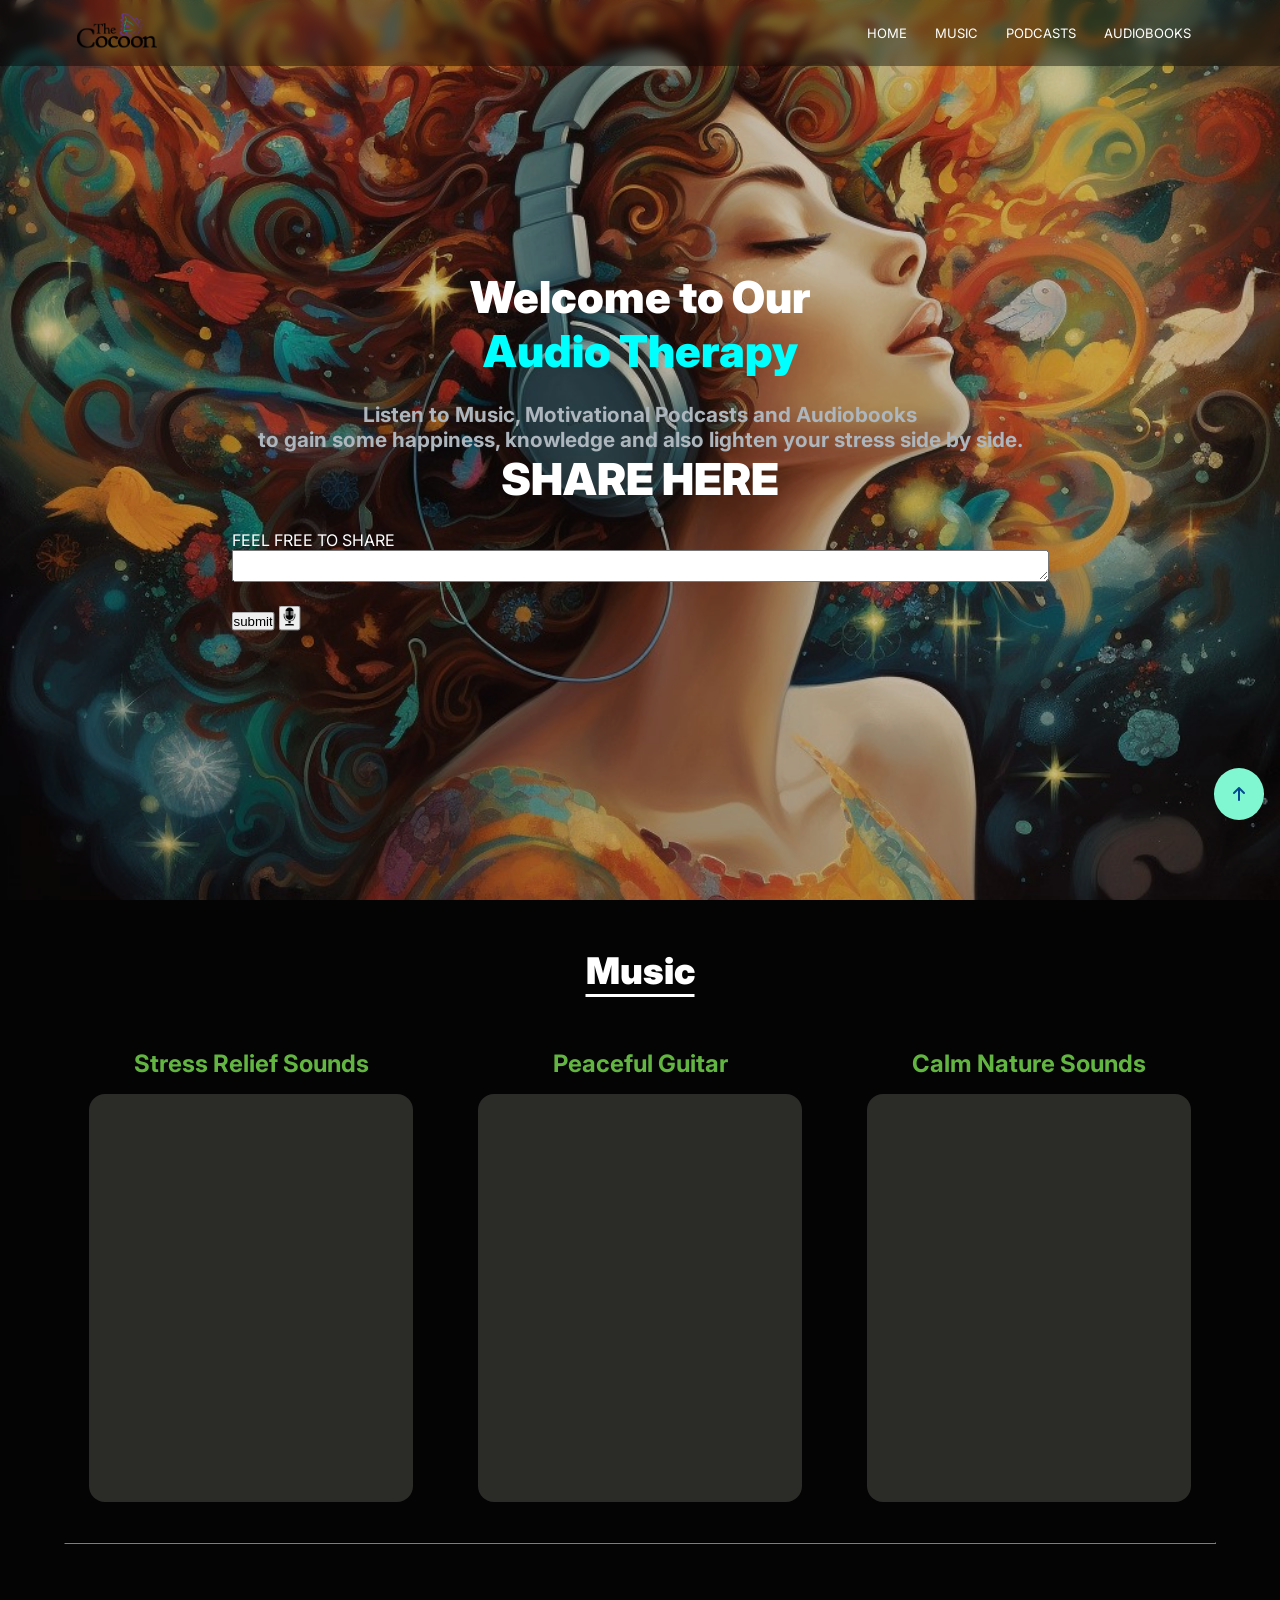
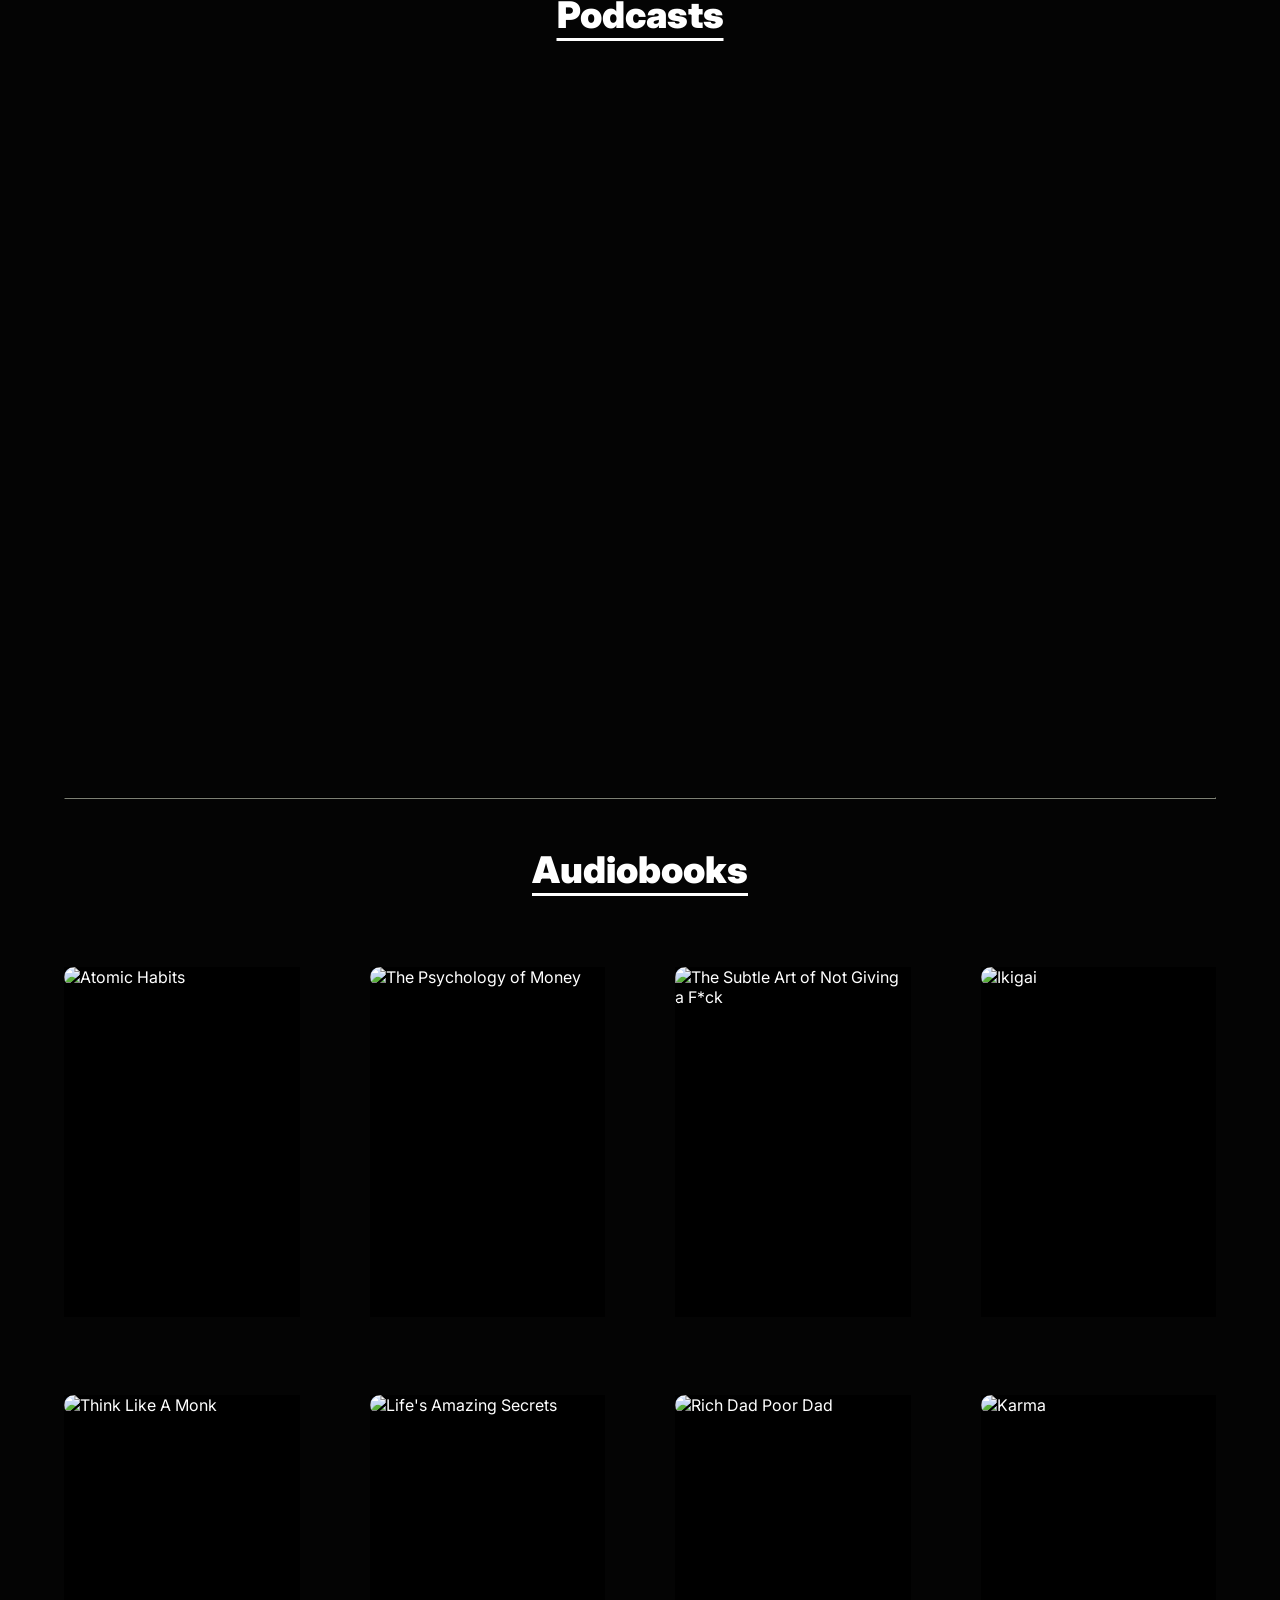
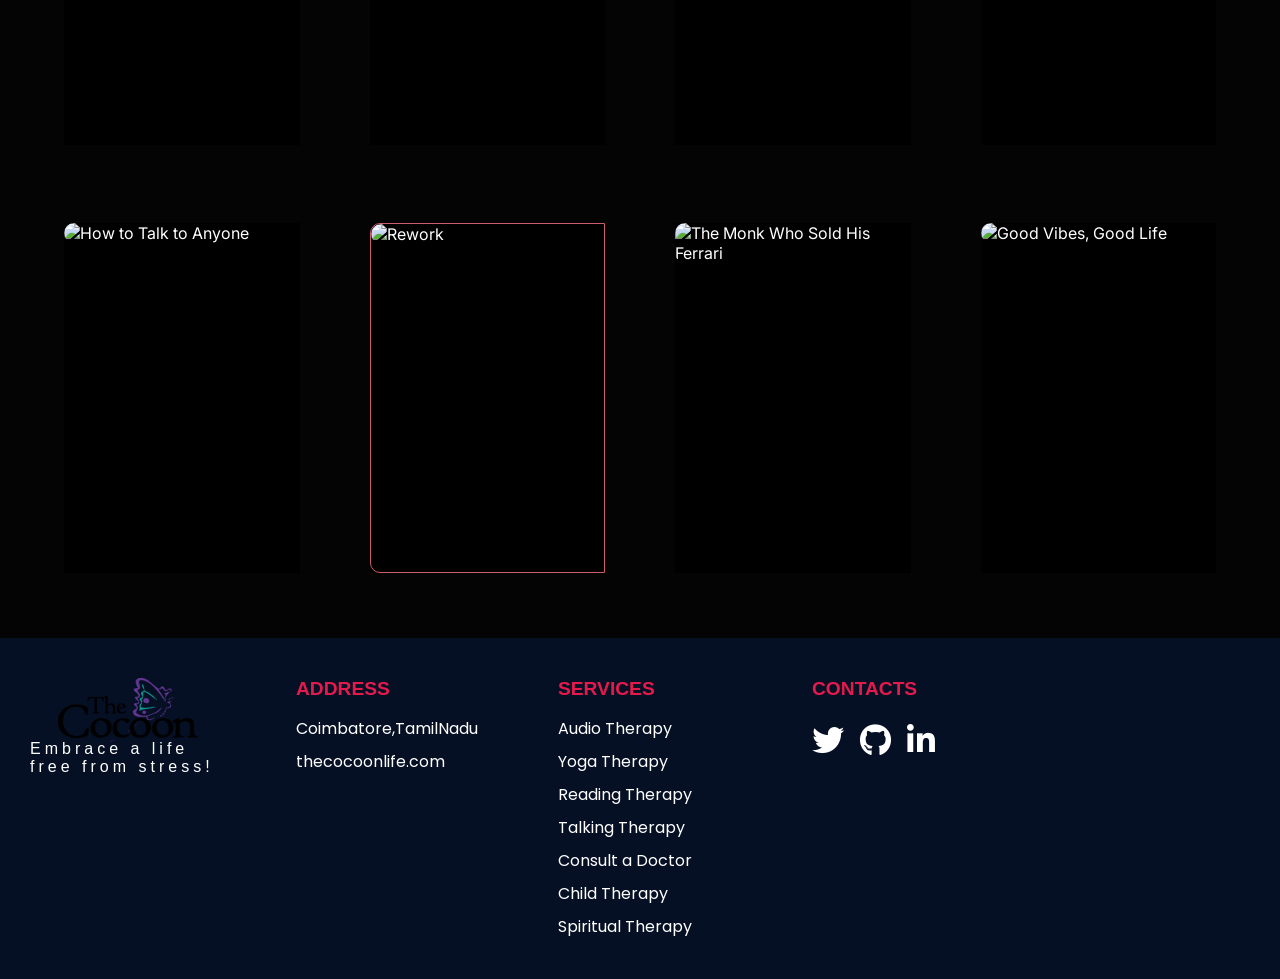
==== Templates/audioTherapy.html @ 63a9e981 "Initial commit for Serenesense" ====
<!DOCTYPE html>
<html lang="en">

  <head>
    <meta charset="UTF-8" />
    <meta http-equiv="X-UA-Compatible" content="IE=edge" />
    <meta name="viewport" content="width=device-width, initial-scale=1.0" />
    <link rel="icon" href="../static/images/favicon-enhanced.png" />
    <link rel="preconnect" href="https://fonts.googleapis.com" />
    <link rel="preconnect" href="https://fonts.gstatic.com" crossorigin />
    <link href="https://maxcdn.bootstrapcdn.com/font-awesome/4.7.0/css/font-awesome.min.css" rel="stylesheet">
    <link
      rel="stylesheet"
      text="text/CSS"
      href="https://cdnjs.cloudflare.com/ajax/libs/font-awesome/6.1.1/css/all.min.css"
    />
    <link
      href="https://fonts.googleapis.com/css2?family=Inter:wght@100;400;700&display=swap"
      rel="stylesheet"
    />
    <title>The Cocoon - Audio Therapy</title>

    <link rel="stylesheet" href="../static/css/audio.css" />
  </head>

  <style>
    .nature-sound {
      text-align: center;
      padding: 30px;
    }
    header {
  min-height: 100vh;
  width: 100%;
  background-image: url("/static/images/audio/background4.jpg");
  position: relative;
  background-position: center;
  background-size: cover;
}
  </style>

<body onload="myfunction()" id="main">

  <div id="load">
    <div style="background-color: white; height: 25vh; width: 100%; position: relative; top: -70px;"></div>
  </div>

  <div id="back-top-div" class="back-top-wrap">
    <i class="fas fa-arrow-up"></i>
  </div>


  <!-- Navbar Section -->
  <nav>
    <a href="/"><img class="audio-logo" src="../static/images/cocoon-logo-.png" alt="Logo" /></a>

    <div class="nav-links" id="navLinks">
      <ul>
        <script>
          function googleTranslateElementInit() {
              new google.translate.TranslateElement({
                  pageLanguage: 'en',
                  includedLanguages: 'en,ta', // Add Tamil ('ta') here
                  layout: google.translate.TranslateElement.InlineLayout.SIMPLE,
                  autoDisplay: false
              }, 'google_translate_element');
          }
      
          function toggleLanguageDropdown() {
              var dropdown = document.getElementById('google_translate_element');
              if (dropdown.style.display === 'block') {
                  dropdown.style.display = 'none';
              } else {
                  dropdown.style.display = 'block';
              }
          }
      
          document.addEventListener('DOMContentLoaded', function () {
              // Create the Google Translate element
              googleTranslateElementInit();
      
              // Get the button and its position
              var button = document.querySelector('.language-button');
              var buttonRect = button.getBoundingClientRect();
      
              // Set the position of the Google Translate element below the button
              var translateElement = document.getElementById('google_translate_element');
              translateElement.style.position = 'fixed';
              translateElement.style.left = buttonRect.left + 'px';
              translateElement.style.top = (buttonRect.bottom + 5) + 'px'; // Adjust as needed
          });
      </script>
      
<!-- <button class="language-button" onclick="toggleLanguageDropdown()" style="margin-left: 600px;">Switch Language</button> -->
<div id="google_translate_element" style="margin-left: 600px;"></div>
<script src="https://translate.google.com/translate_a/element.js?cb=googleTranslateElementInit"></script>
        <li><a href="/">HOME</a></li>
        <li><a href="#music" class=".smooth-scroll">MUSIC</a></li>
        <li><a href="#podcasts" class=".smooth-scroll">PODCASTS </a></li>
        <li><a href="#audiobooks" class=".smooth-scroll">AUDIOBOOKS </a></li>
      </ul>
    </div>
    <div class="hamburger" id="ham">
      <svg stroke="currentColor" fill="currentColor" stroke-width="0" viewBox="0 0 1024 1024" height="1em" width="1em"
        xmlns="http://www.w3.org/2000/svg">
        <path
          d="M904 160H120c-4.4 0-8 3.6-8 8v64c0 4.4 3.6 8 8 8h784c4.4 0 8-3.6 8-8v-64c0-4.4-3.6-8-8-8zm0 624H120c-4.4 0-8 3.6-8 8v64c0 4.4 3.6 8 8 8h784c4.4 0 8-3.6 8-8v-64c0-4.4-3.6-8-8-8zm0-312H120c-4.4 0-8 3.6-8 8v64c0 4.4 3.6 8 8 8h784c4.4 0 8-3.6 8-8v-64c0-4.4-3.6-8-8-8z">
        </path>
      </svg>
    </div>
  </nav>

  <!-- Mobile Layout Navbar -->
  <div class="menu" id="menu">
    <ul class="menu-link">
      <li><a href="/">HOME</a></li>
      <li><a class="close" href="#music">MUSIC</a></li>
      <li><a class="close" href="#podcasts">PODCASTS </a></li>
      <li><a class="close" href="#audiobooks">AUDIOBOOKS </a></li>
    </ul>
  </div>
  <!-- Mobile Layout Navbar Ends Here -->

  <!-- Navbar Section Ends Here -->

  <div class="menu" id="menu">
    <ul class="menu-link">
      <li><a href="/">HOME</a></li>
      <li><a href="#music">MUSIC</a></li>
      <li><a href="#podcasts">PODCASTS</a></li>
      <li><a href="#audiobooks">AUDIOBOOKS</a></li>
    </ul>
  </div>


  <!-- Header Section-->
  <header>
    <div class="filter"></div>
    <div class="center">
      <h1 id="title" data-aos="fade-up" data-aos-duration="800">
        Welcome to Our <br /><span class="heading-span">Audio Therapy</span>
      </h1>
      <h3 id="subtitle" data-aos="fade-up" data-aos-duration="800">
        Listen to Music, Motivational Podcasts and Audiobooks <br />
        to gain some happiness, knowledge and also lighten your stress side by side.
      </h3>
    <h1>SHARE HERE</h1>
    <!-- Form for typing stress content -->
    <form id="stressForm">
        <label for="stressContent">FEEL FREE TO SHARE</label><br>
        <textarea id="stressContent" name="stressContent" rows="2" cols="100" required></textarea><br><br>
        <input type="submit" value="submit">
        <!-- <button id="speechButton">Start Speech Recognition</button> -->
        <button id="speechButton"> <img id="micIcon" src="/static/images/mic.png" alt="Microphone" width="18px"></button>
    </form>
    <div id="response"></div>
    <script>
      document.getElementById('speechButton').addEventListener('click', function() {
          // Send request to the server to start speech-to-text processing
          fetch('/speech-to-text')
              .then(response => {
                  if (!response.ok) {
                      throw new Error('Network response was not ok');
                  }
                  return response.text();
              })
              .then(data => {
                  // Update the textarea with the recognized speech
                  document.getElementById('stressContent').value = data;
              })
              .catch(error => {
                  console.error('There was a problem with the fetch operation:', error);
              });
      });
  </script>
  
    <script>
      document.getElementById('stressForm').addEventListener('submit', function(event) {
          event.preventDefault();
          var formData = new FormData(this);
          fetch('/detect_stress_audio', {
              method: 'POST',
              body: formData
          })
          .then(response => response.json())
          .then(data => {
              document.getElementById('response').innerHTML = "<p>Stress Level: " + data.stress_level + "</p><p>Recommendation: " + data.recommendation + "</p>";
          })
          .catch(error => console.error('Error:', error));
      });
  </script>
  
    </div>
  </header>
  <!-- Header Section Ends here -->

  <!-- Music Section-->
  <section id="music">
    <h1 class="section-headings">Music</h1>
    <div class="container">
      <div data-aos="fade-up" data-aos-duration="1000" class="collection">
        <h2>Stress Relief Sounds</h2>
        <div class="playlist">
          <iframe
            style="border-radius: 12px"
            src="https://open.spotify.com/embed/playlist/37i9dQZF1DWXe9gFZP0gtP?utm_source=generator"
            width="100%"
            height="380"
            frameborder="0"
            allowfullscreen=""
            allow="autoplay; clipboard-write; encrypted-media; fullscreen; picture-in-picture"
          ></iframe>
        </div>
      </div>
      <div data-aos="fade-up" data-aos-duration="1500" class="collection">
        <h2>Peaceful Guitar</h2>
        <div class="playlist">
          <iframe
            style="border-radius: 12px"
            src="https://open.spotify.com/embed/playlist/37i9dQZF1DX0jgyAiPl8Af?utm_source=generator"
            width="100%"
            height="380"
            frameborder="0"
            allowfullscreen=""
            allow="autoplay; clipboard-write; encrypted-media; fullscreen; picture-in-picture"
          ></iframe>
        </div>
      </div>
      <div data-aos="fade-up" data-aos-duration="2000" class="collection">
        <h2>Calm Nature Sounds</h2>
        <div class="playlist">
          <iframe
            style="border-radius: 12px"
            src="https://open.spotify.com/embed/playlist/37i9dQZF1DZ06evO2pMckE?utm_source=generator"
            width="100%"
            height="380"
            frameborder="0"
            allowfullscreen=""
            allow="autoplay; clipboard-write; encrypted-media; fullscreen; picture-in-picture"
          ></iframe>
        </div>
      </div>
    </div>
  </section>
  <!-- Music Section Ends Here-->

  <hr />

  <!-- Podcasts Section-->
  <section id="podcasts">
    <h1 class="section-headings">Podcasts</h1>
    <div class="collection">
      <div data-aos="fade-up" data-aos-duration="800" class="show">
        <iframe
          src="https://open.spotify.com/embed/episode/4feTGTT8jp9e18w90mBtXc?utm_source=generator"
          width="100%"
          height="152"
          frameborder="0"
          allowfullscreen=""
          allow="autoplay; clipboard-write; encrypted-media; fullscreen; picture-in-picture"
        ></iframe>
      </div>
      <div data-aos="fade-up" data-aos-duration="800" class="show">
        <iframe
          src="https://open.spotify.com/embed/show/5ZxgpIlnsT8kILxQItEQ5f?utm_source=generator"
          width="100%"
          height="152"
          frameborder="0"
          allowfullscreen=""
          allow="autoplay; clipboard-write; encrypted-media; fullscreen; picture-in-picture"
        ></iframe>
      </div>
      <div data-aos="fade-up" data-aos-duration="800" class="show">
        <iframe
          src="https://open.spotify.com/embed/episode/4ahVo34YZsDDtCgXX5KS5P?utm_source=generator"
          width="100%"
          height="152"
          frameborder="0"
          allowfullscreen=""
          allow="autoplay; clipboard-write; encrypted-media; fullscreen; picture-in-picture"
        ></iframe>
      </div>
      <div data-aos="fade-up" data-aos-duration="800" class="show">
        <iframe
          src="https://open.spotify.com/embed/episode/3ZvJ1jpxtjFIZ8sTghil7u?utm_source=generator"
          width="100%"
          height="152"
          frameborder="0"
          allowfullscreen=""
          allow="autoplay; clipboard-write; encrypted-media; fullscreen; picture-in-picture"
        ></iframe>
      </div>
      <div data-aos="fade-up" data-aos-duration="800" class="show">
        <iframe
          src="https://open.spotify.com/embed/episode/0vEWGG6S1wL6IbxJsxb3sF?utm_source=generator"
          width="100%"
          height="152"
          frameborder="0"
          allowfullscreen=""
          allow="autoplay; clipboard-write; encrypted-media; fullscreen; picture-in-picture"
        ></iframe>
      </div>
      <div data-aos="fade-up" data-aos-duration="800" class="show">
        <iframe
          src="https://open.spotify.com/embed/episode/0PLXymZ2KH89Ty2KGFpREP?utm_source=generator"
          width="100%"
          height="152"
          frameborder="0"
          allowfullscreen=""
          allow="autoplay; clipboard-write; encrypted-media; fullscreen; picture-in-picture"
        ></iframe>
      </div>
      <div data-aos="fade-up" data-aos-duration="800" class="show">
        <iframe
          src="https://open.spotify.com/embed/episode/3qZRmQtsUgHyOVNmZzxxPw?utm_source=generator"
          width="100%"
          height="152"
          frameborder="0"
          allowfullscreen=""
          allow="autoplay; clipboard-write; encrypted-media; fullscreen; picture-in-picture"
        ></iframe>
      </div>
      <div data-aos="fade-up" data-aos-duration="800" class="show">
        <iframe
          src="https://open.spotify.com/embed/episode/3rG0WSWKcQ4iEM4JkLQRGg?utm_source=generator"
          width="100%"
          height="152"
          frameborder="0"
          allowfullscreen=""
          allow="autoplay; clipboard-write; encrypted-media; fullscreen; picture-in-picture"
        ></iframe>
      </div>
      <div data-aos="fade-up" data-aos-duration="800" class="show">
        <iframe
          src="https://open.spotify.com/embed/episode/2UmljSQsLNonJRZ88b2zfx?utm_source=generator"
          width="100%"
          height="152"
          frameborder="0"
          allowfullscreen=""
          allow="autoplay; clipboard-write; encrypted-media; fullscreen; picture-in-picture"
        ></iframe>
      </div>
      <div data-aos="fade-up" data-aos-duration="800" class="show">
        <iframe
          src="https://open.spotify.com/embed/episode/24JEpPldCxgeqGprKO7kMI?utm_source=generator"
          width="100%"
          height="152"
          frameborder="0"
          allowfullscreen=""
          allow="autoplay; clipboard-write; encrypted-media; fullscreen; picture-in-picture"
        ></iframe>
      </div>
      <div data-aos="fade-up" data-aos-duration="800" class="show">
        <iframe
          src="https://open.spotify.com/embed/episode/5nWxL1XA1Jr3C3aJLem5ZK?utm_source=generator"
          width="100%"
          height="152"
          frameborder="0"
          allowfullscreen=""
          allow="autoplay; clipboard-write; encrypted-media; fullscreen; picture-in-picture"
        ></iframe>
      </div>
      <div data-aos="fade-up" data-aos-duration="800" class="show">
        <iframe
          src="https://open.spotify.com/embed/episode/06OxqMY33JiZ23Pxw8NmDs?utm_source=generator"
          width="100%"
          height="152"
          frameborder="0"
          allowfullscreen=""
          allow="autoplay; clipboard-write; encrypted-media; fullscreen; picture-in-picture"
        ></iframe>
      </div>
      <div data-aos="fade-up" data-aos-duration="800" class="show">
        <iframe
          src="https://open.spotify.com/embed/episode/1496yN5qwJAwbLB30XzrvR?utm_source=generator"
          width="100%"
          height="152"
          frameborder="0"
          allowfullscreen=""
          allow="autoplay; clipboard-write; encrypted-media; fullscreen; picture-in-picture"
        ></iframe>
      </div>
      <div data-aos="fade-up" data-aos-duration="800" class="show">
        <iframe
          src="https://open.spotify.com/embed/episode/54UlEUdnxJ96kGkrcskhGf?utm_source=generator"
          width="100%"
          height="152"
          frameborder="0"
          allowfullscreen=""
          allow="autoplay; clipboard-write; encrypted-media; fullscreen; picture-in-picture"
        ></iframe>
      </div>
      <div data-aos="fade-up" data-aos-duration="800" class="show">
        <iframe
          src="https://open.spotify.com/embed/episode/6lbYN222AInVmmLj674vKB?utm_source=generator"
          width="100%"
          height="152"
          frameborder="0"
          allowfullscreen=""
          allow="autoplay; clipboard-write; encrypted-media; fullscreen; picture-in-picture"
        ></iframe>
      </div>
      <div data-aos="fade-up" data-aos-duration="800" class="show">
        <iframe
          src="https://open.spotify.com/embed/episode/19XfB2nyuc1Uh3BservSyf?utm_source=generator"
          width="100%"
          height="152"
          frameborder="0"
          allowfullscreen=""
          allow="autoplay; clipboard-write; encrypted-media; fullscreen; picture-in-picture"
        ></iframe>
      </div>
    </div>
  </section>
  <!-- Podcasts Section Ends Here -->

  <hr />

  <!-- AudioBooks Section-->
  <section id="audiobooks">
    <h1 class="section-headings">Audiobooks</h1>
    <div class="cards">
      <article data-aos="fade-up" data-aos-duration="800" class="card">
        <div class="image">
          <img src="https://m.media-amazon.com/images/I/41wuB-s8vRL.SL300.jpg" alt="Atomic Habits"/>
        </div>
        <div class="details">
          <div class="center">
            <h3>Atomic Habits</h3>
            <p>
              Let's listen to the famous audiobook by James Clear.<br />
            </p>
            <a href="https://www.audible.in/pd/Atomic-Habits-Audiobook/B07J1PK5Q7?action_code=ASSGB149080119000H&share_location=pdp&shareTest=TestShare"target="_blank"
            class="btn btn-border">Play Now</a>
          </div>
        </div>
      </article>

      <article data-aos="fade-up" data-aos-duration="800" class="card">
        <div class="image">
          <img src="https://m.media-amazon.com/images/I/51jRBz6Ug3L.SL500.jpg" alt="The Psychology of Money"/>
        </div>
        <div class="details">
          <div class="center">
            <h3>The Psychology of Money</h3>
            <p>
              Let's listen to the famous audiobook by Morgan Housel.<br />
            </p>
            <a href="https://www.audible.in/pd/The-Psychology-of-Money-Audiobook/B08D9WJCBT?action_code=ASSGB149080119000H&share_location=pdp&shareTest=TestShare"target="_blank"
            class="btn btn-border">Play Now</a>
          </div>
        </div>
      </article>
      
      <article data-aos="fade-up" data-aos-duration="800" class="card">
        <div class="image">
          <img src="https://m.media-amazon.com/images/I/51MT0MbpD7L.SL500.jpg" alt="The Subtle Art of Not Giving a F*ck"/>
        </div>
        <div class="details">
          <div class="center">
            <h3>The Subtle Art of Not Giving a F*ck</h3>
            <p>
              Let's listen to the famous audiobook by Mark Manson.<br />
            </p>
            <a href="https://www.audible.in/pd/The-Subtle-Art-of-Not-Giving-a-F-ck-Audiobook/B079BC54JT?action_code=ASSGB149080119000H&share_location=pdp&shareTest=TestShare"target="_blank"
              class="btn btn-border">Play Now</a>
          </div>
        </div>
      </article>
      
      <article data-aos="fade-up" data-aos-duration="800" class="card">
        <div class="image">
          <img src="https://m.media-amazon.com/images/I/511HccWipML.SL500.jpg" alt="Ikigai"/>
        </div>
        <div class="details">
          <div class="center">
            <h3>Ikigai</h3>
            <p>
              Let's listen to the famous audiobook by Héctor García and Francesc Miralles.<br />
            </p>
            <a href="https://www.audible.in/pd/Ikigai-Audiobook/B0759Y4LYM?action_code=ASSGB149080119000H&share_location=pdp&shareTest=TestShar" target="_blank"
              class="btn btn-border">Play Now</a>
          </div>
        </div>
      </article>
      
      <article data-aos="fade-up" data-aos-duration="800" class="card">
        <div class="image">
          <img src="https://m.media-amazon.com/images/I/51n4UO2a+VS.SL500.jpg" alt="Think Like A Monk"/>
        </div>
        <div class="details">
          <div class="center">
            <h3>Think Like A Monk</h3>
            <p>
              Let's listen to the famous audiobook by Jay Shetty.<br />
            </p>
            <a href="https://www.audible.in/pd/Think-Like-A-Monk-Audiobook/B07YSQ8GT5?action_code=ASSGB149080119000H&share_location=pdp&shareTest=TestShare"target="_blank"
              class="btn btn-border">Play Now</a>
          </div>
        </div>
      </article>
      
      <article data-aos="fade-up" data-aos-duration="800" class="card">
        <div class="image">
          <img src="https://m.media-amazon.com/images/I/514sscPA15L.SL500.jpg" alt="Life's Amazing Secrets"/>
        </div>
        <div class="details">
          <div class="center">
            <h3>Life's Amazing Secrets</h3>
            <p>
              Let's listen to the famous audiobook by Gaur Gopal Das.<br />
            </p>
            <a href="https://www.audible.in/pd/Lifes-Amazing-Secrets-Audiobook/B081S9NKRP?action_code=ASSGB149080119000H&share_location=pdp&shareTest=TestShare"target="_blank"
              class="btn btn-border">Play Now</a>
          </div>
        </div>
      </article>
      
      <article data-aos="fade-up" data-aos-duration="800" class="card">
        <div class="image">
          <img src="https://m.media-amazon.com/images/I/51AHZGhzZEL.SL500.jpg" alt="Rich Dad Poor Dad"/>
        </div>
        <div class="details">
          <div class="center">
            <h3>Rich Dad Poor Dad</h3>
            <p>
              Let's listen to the famous audiobook by Robert T. Kiyosaki.<br />
            </p>
            <a href="https://www.audible.in/pd/Rich-Dad-Poor-Dad-Audiobook/B079P9PGJB?action_code=ASSGB149080119000H&share_location=pdp&shareTest=TestShare"target="_blank"
              class="btn btn-border">Play Now</a>
          </div>
        </div>
      </article>
      
      <article data-aos="fade-up" data-aos-duration="800" class="card">
        <div class="image">
          <img src="https://m.media-amazon.com/images/I/51nY2HMNVHL.SL500.jpg" alt="Karma"/>
        </div>
        <div class="details">
          <div class="center">
            <h3>Karma: A Yogi’s Guide</h3>
            <p>
              Let's listen to the famous audiobook by Sadhguru and Leslie Howard.<br />
            </p>
            <a href="https://www.audible.in/pd/Karma-A-Yogis-Guide-to-Crafting-Your-Own-Destiny-Audiobook/9391149588?action_code=ASSGB149080119000H&share_location=pdp&shareTest=TestShare"target="_blank"
              class="btn btn-border">Play Now</a>
          </div>
        </div>
      </article>

      <article data-aos="fade-up" data-aos-duration="800" class="card">
        <div class="image">
          <img src="https://m.media-amazon.com/images/I/51hAGh15bTL.SL500.jpg" alt="How to Talk to Anyone"/>
        </div>
        <div class="details">
          <div class="center">
            <h3>How to Talk to Anyone</h3>
            <p>
              Let's listen to the famous audiobook by Leil Lowndes.<br />
            </p>
            <a href="https://www.audible.in/pd/How-to-Talk-to-Anyone-Audiobook/B079TLJV49?action_code=ASSGB149080119000H&share_location=pdp&shareTest=TestShare"target="_blank"
              class="btn btn-border">Play Now</a>
          </div>
        </div>
      </article>

      <article data-aos="fade-up" data-aos-duration="800" class="card" >
        <div class="image" id="rew">
          <img src="https://m.media-amazon.com/images/I/41jq-ouUBkL.SL500.jpg" alt="Rework"/>
        </div>
        <div class="details">
          <div class="center">
            <h3>Rework</h3>
            <p>
              Let's listen to the famous audiobook by Jason Fried and David Heinemeier Hansson.<br />
            </p>
            <a href="https://www.audible.in/pd/Rework-Audiobook/B079VF9TV6?action_code=ASSGB149080119000H&share_location=pdp&shareTest=TestShare"target="_blank"
              class="btn btn-border">Play Now</a>
          </div>
        </div>
      </article>

      <article data-aos="fade-up" data-aos-duration="800" class="card">
        <div class="image">
          <img src="https://m.media-amazon.com/images/I/51bmAi4DCML.SL500.jpg" alt="The Monk Who Sold His Ferrari"/>
        </div>
        <div class="details">
          <div class="center">
            <h3>The Monk Who Sold His Ferrari</h3>
            <p>
              Let's listen to the famous audiobook by Robin Sharma.<br />
            </p>
            <a href="https://www.audible.in/pd/The-Monk-Who-Sold-His-Ferrari-Audiobook/B072MR2L6V?qid=1663432045&sr=1-2&ref=a_search_c3_lProduct_1_2&pf_rd_p=2d02bc98-4366-4f94-99d9-5e898cda0766&pf_rd_r=PBF08GY7EPN53D1K48CC"target="_blank"
              class="btn btn-border">Play Now</a>
          </div>
        </div>
      </article>

      <article data-aos="fade-up" data-aos-duration="800" class="card">
        <div class="image">
          <img src="https://m.media-amazon.com/images/I/41iYeNKefoL.SL500.jpg" alt="Good Vibes, Good Life"/>
        </div>
        <div class="details">
          <div class="center">
            <h3>Good Vibes, Good Life</h3>
            <p>
              Let's listen to the famous audiobook by Vex King.<br />
            </p>
            <a href="   https://www.audible.in/pd/Good-Vibes-Good-Life-Audiobook/1788174992?qid=1663432525&sr=1-1&ref=a_search_c3_lProduct_1_1&pf_rd_p=2d02bc98-4366-4f94-99d9-5e898cda0766&pf_rd_r=PFHFS2XZPZE9CNS18WVB"target="_blank"
              class="btn btn-border">Play Now</a>
          </div>
        </div>
      </article>
    </div>
  </section>
  <!-- AudioBooks Section Ends Here -->
<br /> <br /> <br /> 

<!-- footer start -->
<footer>
  <div class="footer-container">
    <!--logo and info column-->
    <div class="col">
      <!--logo insert-->
      <img src="/static/images/cocoon-logo-.png" alt="logo" class="footlogo" />
      <div class="footercontent">
        <h2 class="footerheading"></h2>
        <p class="footerpara">Embrace a life free from stress!</p>
      </div>
    </div>

    <div class="footer-side-col">
      <!--ADDRESS COLUMN-->
      <div class="col">
        <h3>
          ADDRESS
          <div class="underline"><span></span></div>
        </h3>
        <p>Coimbatore,TamilNadu</p>
        <p class="email-id"><a href="mailto:thecocoonlife12@gmail.com">thecocoonlife.com</a></p>
      </div>

      <!--OUR SERVICES COLUMN-->
      <div class="col">
        <h3>
          SERVICES
          <div class="underline"><span></span></div>
        </h3>
        <ul>
          <li>
            <a href="/audio">Audio Therapy</a>
          </li>
          <li>
            <a href="/yoga">Yoga Therapy</a>
          </li>
          <li>
            <a href="/reading">Reading Therapy</a>
          </li>
          <li>
            <a href="/talking">Talking Therapy</a>
          </li>
          <li>
            <a href="https://www.practo.com/counselling-psychology">Consult a Doctor</a>
          </li>
          <li>
            <a href="/child">Child Therapy</a>
          </li>
          <li>
            <a href="/spirtual">Spiritual Therapy</a>
          </li>
        </ul>
      </div>

      <!--CONTACTS COLUMN-->
      <div class="col">
        <h3>
          CONTACTS
          <div class="underline"><span></span></div>
        </h3>
        <div class="social-menu">
          <ul>
            <a href="" target="_blank">
              <li id="social-twitter"><i class="fab fa-2x fa-twitter"></i></li>
            </a>
            <a href="" target="_blank">
              <li id="social-github"><i class="fab fa-2x fa-github"></i></li>
            </a>
            <a href="" target="_blank">
              <li id="social-linkedin"><i class="fab fa-2x fa-linkedin-in"></i></li>
            </a>
          </ul>
        </div>
      </div>
    </div>
  </div>
</footer>

  <!-- AudioBooks Section Ends Here -->
  <script type="text/javascript" src="../js/scrollsmooth.js"></script>
  <script src="https://unpkg.com/aos@2.3.1/dist/aos.js"></script>
  <script>
    AOS.init();
    const ham = document.getElementById("ham");
    const menu = document.getElementById("menu");
    const close = document.querySelectorAll('.close');
    const closeMenu = () => {
      if (menu.classList.contains("open")) {
        menu.classList.remove("open");

        console.log("open");
      }
      ham.innerHTML = '<svg stroke="currentColor" fill="currentColor" stroke-width="0" viewBox="0 0 1024 1024" height="1em" width="1em" xmlns="http://www.w3.org/2000/svg"><path d="M904 160H120c-4.4 0-8 3.6-8 8v64c0 4.4 3.6 8 8 8h784c4.4 0 8-3.6 8-8v-64c0-4.4-3.6-8-8-8zm0 624H120c-4.4 0-8 3.6-8 8v64c0 4.4 3.6 8 8 8h784c4.4 0 8-3.6 8-8v-64c0-4.4-3.6-8-8-8zm0-312H120c-4.4 0-8 3.6-8 8v64c0 4.4 3.6 8 8 8h784c4.4 0 8-3.6 8-8v-64c0-4.4-3.6-8-8-8z"></path></svg>'
    }

    const toggleMenu = () => {
      if (menu.classList.contains("open")) {
        menu.classList.remove("open");
        ham.innerHTML = '<svg stroke="currentColor" fill="currentColor" stroke-width="0" viewBox="0 0 1024 1024" height="1em" width="1em" xmlns="http://www.w3.org/2000/svg"><path d="M904 160H120c-4.4 0-8 3.6-8 8v64c0 4.4 3.6 8 8 8h784c4.4 0 8-3.6 8-8v-64c0-4.4-3.6-8-8-8zm0 624H120c-4.4 0-8 3.6-8 8v64c0 4.4 3.6 8 8 8h784c4.4 0 8-3.6 8-8v-64c0-4.4-3.6-8-8-8zm0-312H120c-4.4 0-8 3.6-8 8v64c0 4.4 3.6 8 8 8h784c4.4 0 8-3.6 8-8v-64c0-4.4-3.6-8-8-8z"></path></svg>'
        console.log("open");
      } else {
        menu.classList.add("open");
        ham.innerHTML = '<svg stroke="currentColor" fill="currentColor" stroke-width="0" viewBox="0 0 1024 1024" height="1em" width="1em" xmlns="http://www.w3.org/2000/svg"><path d="M563.8 512l262.5-312.9c4.4-5.2.7-13.1-6.1-13.1h-79.8c-4.7 0-9.2 2.1-12.3 5.7L511.6 449.8 295.1 191.7c-3-3.6-7.5-5.7-12.3-5.7H203c-6.8 0-10.5 7.9-6.1 13.1L459.4 512 196.9 824.9A7.95 7.95 0 0 0 203 838h79.8c4.7 0 9.2-2.1 12.3-5.7l216.5-258.1 216.5 258.1c3 3.6 7.5 5.7 12.3 5.7h79.8c6.8 0 10.5-7.9 6.1-13.1L563.8 512z"></path></svg>'
        console.log("close");
      }
    };
    ham.addEventListener("click", toggleMenu);
    close.forEach(ele => {
      ele.addEventListener("click", closeMenu);
    }
    )

  </script>
  <script>
    var preloader = document.getElementById('load');
    var scroll = document.getElementById('main');
    function myfunction() {
      preloader.style.display = 'none';
      scroll.style.overflow = 'scroll';

      const backTopElement = document.getElementById("back-top-div");
      const minScolledAmountToBackTop = 800;

      window.addEventListener("scroll", () => {
        if (window.scrollY < minScolledAmountToBackTop) {
          backTopElement.classList.add("hidden");
        } else {
          backTopElement.classList.remove("hidden");
        }
      });

      const backTop = () => {
        window.scrollTo(0, 0);
      };

      backTopElement.addEventListener("click", backTop);
      ham.addEventListener("click", toggleMenu);

    }
  </script>
  <script src="https://cdnjs.cloudflare.com/ajax/libs/popper.js/1.12.9/umd/popper.min.js"></script>
</body>

</html>
---- static/css/audio.css ----
@import url('https://fonts.googleapis.com/css2?family=Poppins:wght@400;500&display=swap');
* {
  margin: 0;
  padding: 0;
  box-sizing: border-box;
}

::-webkit-scrollbar{
  background: transparent;
  width: 0.4rem;
}

::-webkit-scrollbar-thumb{
  background-color: rgba(173, 173, 173, 0.2);
  border-radius: 10px;
  transition: background-color 0.5s ease-in-out;
}

::-webkit-scrollbar-thumb:hover {
  background-color: rgba(173, 173, 173, 0.5);
}

#load{
	margin: auto;
    width: 100%;
    height: -webkit-fill-available;
    position: fixed;
    background: #fff url(../images/Spin-Preloader-1.gif) no-repeat center;
    z-index: 9999999;
}
#main{
  overflow: hidden !important;
}

html{
  scroll-behavior: smooth;
  overflow-y: overlay;
}
.back-top-wrap {
  position: fixed;
  bottom: 5rem;
  right: 1rem;
  background-color: #80F7D1;
  padding: 1rem 1.2rem;
  border-radius: 50%;
  cursor: pointer;
  transition: .3s ease-in-out;
  z-index: 100;
}

.back-top-wrap:hover {
  background-color: #00a2ff;
  color: #80F7D1;
}

.back-top-wrap:hover .fas.fa-arrow-up {
  color: white;
}

.fas.fa-arrow-up {
  color: #00488F;
  transition: 0.3s ease-in-out;
}

body {
  background-color: #040404;
  font-family: "Inter", sans-serif;
  color: white;
}



section {
  margin: 2em;
}

nav {
  position: fixed;
  top: 0;
  width: 100%;
  display: inline-flex;
  padding: 1% 6%;
  justify-content: space-between;
  align-items: center;
  z-index: 100;
  background-color: rgba(0, 0, 0, 0.4);
  backdrop-filter: blur(5px);
}

.audio-logo {
  width: 80px;
  padding: 0;
}

.nav-links {
  flex: 1;
  text-align: right;
}

.nav-links ul li {
  list-style: none;
  display: inline-block;
  padding: 8px 12px;
  position: relative;
}

.nav-links ul li a {
  color: white;
  text-decoration: none;
  font-size: 13px;
}

.nav-links ul li::after {
  content: "";
  width: 0%;
  height: 2px;
  background: rgb(208, 255, 0);
  display: block;
  margin: auto;
  transition: 0.5s;
}

.nav-links ul li:hover::after {
  width: 100%;
}

.hamburger {
  display: none;
  /* display: flex; */
  justify-content: center;
  align-items: center;
  flex-direction: column;
  gap: 3px;
  cursor: pointer;
  z-index: 200;
}

.center {
  position: absolute;
  top: 50%;
  left: 50%;
  transform: translate(-50%, -50%);
  z-index: 20;
}

.menu {
  display: none;
  width: 100%;
  position: absolute;
  background-color: #fff;
  top: 85px;
  left: 0;
  padding: 30px;
  box-shadow: 0 4px 8px rgba(0, 0, 0, 0.7);
}

.open {
  display: block;
  width: 70%;
  height: 100%;
  position: fixed;
  background-color: rgba(56,56,55, 1);
  top: 0;
  left: 0;
  padding: 30px;
  box-shadow: 0 4px 8px rgba(0, 0, 0, 0.7);
  animation: slideIn 0.5s ease-in-out;
  z-index: 100;
}

.menu.open a {
  color: #adb5bd;
  text-decoration: none;
  cursor: pointer;
}

@keyframes slideIn {
  0% {
    left: -150px;
  }
  100% {
    left: 0px;
  }
}

.menu-link {
  list-style: none;
  display: flex;
  justify-content: center;
  align-items: center;
  flex-direction: column;
}

.menu-link li {
  padding: 2rem;
  font-weight: bolder;
}

.menu-link li:last-child {
  padding-bottom: 0;
}

.menu-link li a {
  color: #fff;
  font-weight: bolder;
  font-size: 1rem;
  text-decoration: none;
}
.menu-link li a:hover{
  color: cyan;
}

.filter{
  position: absolute;
  top: 0;
  left: 0;
  width: 100%;
  height: 100%;
  z-index: 10;
  background-color: rgba(0, 0, 0, 0.2);
}

h1 {
  font-size: 2.75rem;
  text-align: center;
  margin-bottom: 1.5rem;
  font-weight: 900;
}

.heading-span {
  color: cyan;
}

#subtitle {
  color: #adb5bd;
  text-align: center;
  font-size: 1.3rem;
}

@media(max-width: 650px){
  h1{
    font-size: 2.3rem;
  }
  #subtitle{
    font-size: 1.1rem;
  }
}

h2 {
  color: #dce1de;
  text-align: center;
  margin: 1rem 0;
}

hr {
  width: 90%;
  margin: 0 auto;
  border-color: #2b2c28;
}

.section-headings {
  font-size: 2.3rem;
  text-decoration: underline;
  text-underline-offset: 10px;
  margin: 3rem 0 2.5rem;
}
.container h2{
  color:rgb(98, 181, 65);
}
.container,
#podcasts > .collection {
  display: flex;
  justify-content: space-evenly;
  align-items: center;
  flex-wrap: wrap;
}

.show {
  margin-bottom: 1rem;
}

.playlist {
  background-color: #2b2c28;
  padding: 0.75em;
  border-radius: 1em;
  margin: 0.5rem;
}

.cards {
  display: grid;
  grid-template-columns: repeat(auto-fill, minmax(230px, 1fr));
  grid-gap:70px;
  margin: 2rem;
}
.card {
  background-color: #2b2c28;
  margin-bottom: .5rem;
  display: grid;
  grid-template-rows: min-content 180px 1fr;
  top: 50%;
  left: 50%;
  transform: translate(0%,10%);
  width: 100%;
  height: 350px;
  background: #000;
}
.card #rew{
  height:350px;
  border-top-left-radius: 10px;
  border-bottom-left-radius: 10px;
  border:1px solid #ca5e6b;
}
.card .image {
  object-fit: cover;
  width: 100%;
  height: 100%;
  overflow: hidden;
}
.card .image img {
  border-top-left-radius: 10px;
  border-bottom-left-radius: 10px;
  width: 100%;
  height: 350px;
  transition: .5s;
}
.card:hover .image img {
  opacity: .5;
  transform: translateX(30%);
}
.card .details {
  position: absolute;
  display: flex;
  border-top-left-radius: 10px;
  border-bottom-left-radius: 10px;
  top: 0;
  left: 0;
  width: 70%;
  height: 100%;
  background: #ffc107;
  transition: .5s;
  transform-origin: left;
  transform: perspective(2000px) rotateY(-90deg);
}
.card:hover .details {
  transform: perspective(2000px) rotateY(0deg);
}
.card .details .center {
  width:90%;
  align-items: center;
  backdrop-filter: blur(15px) saturate(164%);
  -webkit-backdrop-filter: blur(15px) saturate(164%);
  background-color: rgba(255, 255, 255, 0.34);
  border-radius: 4px;
  padding: 20px;
  text-align: center;
  background: #fff;
  position: absolute;
  top: 50%;
  transform: translateY(-50%);
}
.card .details .center h3 {
  margin: 0;
  padding: 0;
  color: #ff3636;
  line-height: 20px;
  font-size: 20px;
  text-transform: uppercase;
}

.card .details .center p {
  margin: 10px 0;
  padding: 0;
  color: #828d9a;
  text-align: center;
  font-size: 0.9rem;
}

@media(max-width: 390px){
  .card .details .center h3{
    font-size: 1.09rem;
  }
}

.card .details .center a {
  display: block;
  font-weight: bold;
  text-align: center;
  padding: 0.5rem 1.25rem;
  border-radius: 5px;
  color: #040404;
  cursor: pointer;
  text-decoration: none;
}

.card .details .center a:hover {
  background-color: #7de2d1;
}

.btn {
  position: relative;
  display: inline-block;
  margin: 15px;
  padding-left: 27px;
  padding-right: 27px;
  padding-bottom: 12px;
  text-align: center;
  font-size: 16px;
  letter-spacing: 1px;
  text-decoration: none;
  color: #999999;
  background: #ffffff;
  border: 3px solid #999999;
  cursor: pointer;
  transition: ease-out 0.5s;
  -webkit-transition: ease-out 0.5s;
  -moz-transition: ease-out 0.5s;
}
.btn.btn-border::after,
.btn.btn-border::before {
  position: absolute;
  content: "";
  width: 0;
  height: 0;
  transition: 0.5s;
}

.btn.btn-border::after {
  top: -9px;
  left: -9px;
  border-top: 3px solid transparent;
  border-left: 3px solid transparent;
}

.btn.btn-border::before {
  bottom: -9px;
  right: -9px;
  border-bottom: 3px solid transparent;
  border-right: 3px solid transparent;
}

.btn.btn-border:hover {
  color: #222222;
}

.btn.btn-border:hover::after,
.btn.btn-border:hover::before {
  width: 30px;
  height: 30px;
  border-color: #222222;
}

@media screen and (max-width: 650px) {
  .nav-links {
    display: none;
  }

  .logo {
    width: 60px;
  }

  .hamburger {
    display: flex;
  }

  header {
    min-height: 100vh;
  }
}

@media screen and (min-width: 650px) {
  .open {
    display: none;
  }
} 

/* footer start */
footer{
  font-family: "Poppins",sans-serif;
}
.footer-container {
  bottom: 0;
  width: 100%;
  display: flex;
  justify-content: center;
  flex-wrap: nowrap;
  background-color: rgb(6, 16, 37);
}

.footer-side-col{
  display: grid;
  grid-template-columns: repeat(4,1fr);
  width: 80%;
}

.footer-side-col > .col{
  padding: 2.5rem;
  flex-wrap: nowrap;
}

.footer-container > .col {
  padding: 2.5rem;
  flex-basis: 20%;
  color: white;
}

.footer-container .col a:hover,
footer a:focus {
  color: cyan;
}

@media (max-width: 1120px){
  .footer-side-col{
    grid-template-columns: repeat(2,1fr);
    grid-template-rows: repeat(2,1fr);
  }
}

@media (max-width: 730px) {
  .footer-container {
    gap: 0.5rem;
    flex-wrap: wrap;
  }

  .footer-container .col {
    padding: 2rem;
    flex-basis: 31%;
  }

  .footer-container p {
    color: white;
    margin-top: 1rem;
  }
}

@media (max-width: 600px) {
  .footer-side-col{
    grid-template-columns: 1fr;
    grid-template-rows: minmax(auto,auto);
  }

  .footer-container .col {
    padding: 1rem;
    flex-basis: 100%;
  }
}

.footer-container .col a {
  display: inline-block;
  position: relative;
  color: white;
}

.footer-container .col ul li a:after {
  content: "";
  position: absolute;
  width: 100%;
  transform: scaleX(0);
  height: 2px;
  bottom: 0;
  left: 0;
  background-color: cyan;
  transform-origin: bottom right;
  transition: transform 0.25s ease-out;
}

.footer-container .col ul li a:hover:after {
  transform: scaleX(1);
  transform-origin: bottom left;
}

.footer-container p {
  color: white;
}

.footer-container .col ul li a:after {
  content: "";
  position: absolute;
  width: 100%;
  transform: scaleX(0);
  height: 2px;
  bottom: 0;
  left: 0;
  background-color: cyan;
  transform-origin: bottom right;
  transition: transform 0.25s ease-out;
}

.footer-container .col ul li a:hover:after {
  transform: scaleX(1);
  transform-origin: bottom left;
}

.footer-container p {
  margin-top: 0.5rem;
}
.footerpara{
  margin-left: -10px;
}

.footer-container .col .email-id {
  word-wrap: break-word;
  text-decoration: underline;
}

.email-id a{
  text-decoration: none;
  color: white;
}
.footer-container .col h3 {
  color: rgb(228, 26, 77);
  font-size: 1.2rem;
  margin-bottom: 1rem;
  font-weight: 900;
  font-family: "Ubuntu",sans-serif;
}

.footer-container .col img {
  display: block;
  margin: 0 auto;
  width: 140px;
  cursor: pointer;
}
.footer-container .col .footerheading {
  display: flex;
  color:white ;
  margin-top: 0.5px;
  font-family: "Gill Sans", "Gill Sans MT", Calibri, "Trebuchet MS", sans-serif;
  justify-content: center;
  cursor: pointer;
}
.footer-container .col .footerpara {
  display: flex;
  margin-top: -19px;
  font-family: "Gill Sans", "Gill Sans MT", Calibri, "Trebuchet MS", sans-serif;
  letter-spacing: 4px;
  justify-content: center;
  cursor: pointer;
}
.fab:hover {
  text-decoration: none;
}

.footer-container .col .sukoon {
  color: rgb(30, 240, 191);
  letter-spacing: 5px;
}

.footer-container .col .social-menu ul {
  display: flex;
  gap: 1rem;
}

.footer-container .col .social-menu ul a {
  color: white;
}
.footer-container .col .social-menu ul a li{
  transition: transform 250ms ease-out;
}

.footer-container .col .social-menu ul a li:hover {
  transform: scale(1.4) !important;
  text-decoration: none !important;
}
.footer-container .col .social-menu ul a li#social-twitter:hover{
  color: 	#1DA1F2;
}
.footer-container .col .social-menu ul a li#social-github{
  transition: transform  250ms ease-out, color 250ms ease-out, padding 250ms ease-out !important;
}
.footer-container .col .social-menu ul a li#social-github:hover{
  transform: scale(1.2) !important;
  color:black;
  background-color: whitesmoke;
  padding: 2px 2px 0px 2px;
  border-radius: 25px;
}
.footer-container .col .social-menu ul a li#social-linkedin:hover{
  color: #0A66C2;
}
.footer-container .col ul li {
  list-style-type: none;
  text-align: left;
  margin-top: 0.5rem;
}
.footer-container .col ul li a {
  text-decoration: none;
  color: white;
}

@media screen and (max-width: 600px) {
  
  .footer-container .col ul li {
    text-align: center;
  }

  .footer-container {
    text-align: center;
  }

  .footer-container .col .social-menu ul {
    justify-content: center;
  }
}

.footercontent{
  margin-right: auto;
  margin-left: auto;
  display: flex;
  flex-direction: column;
}
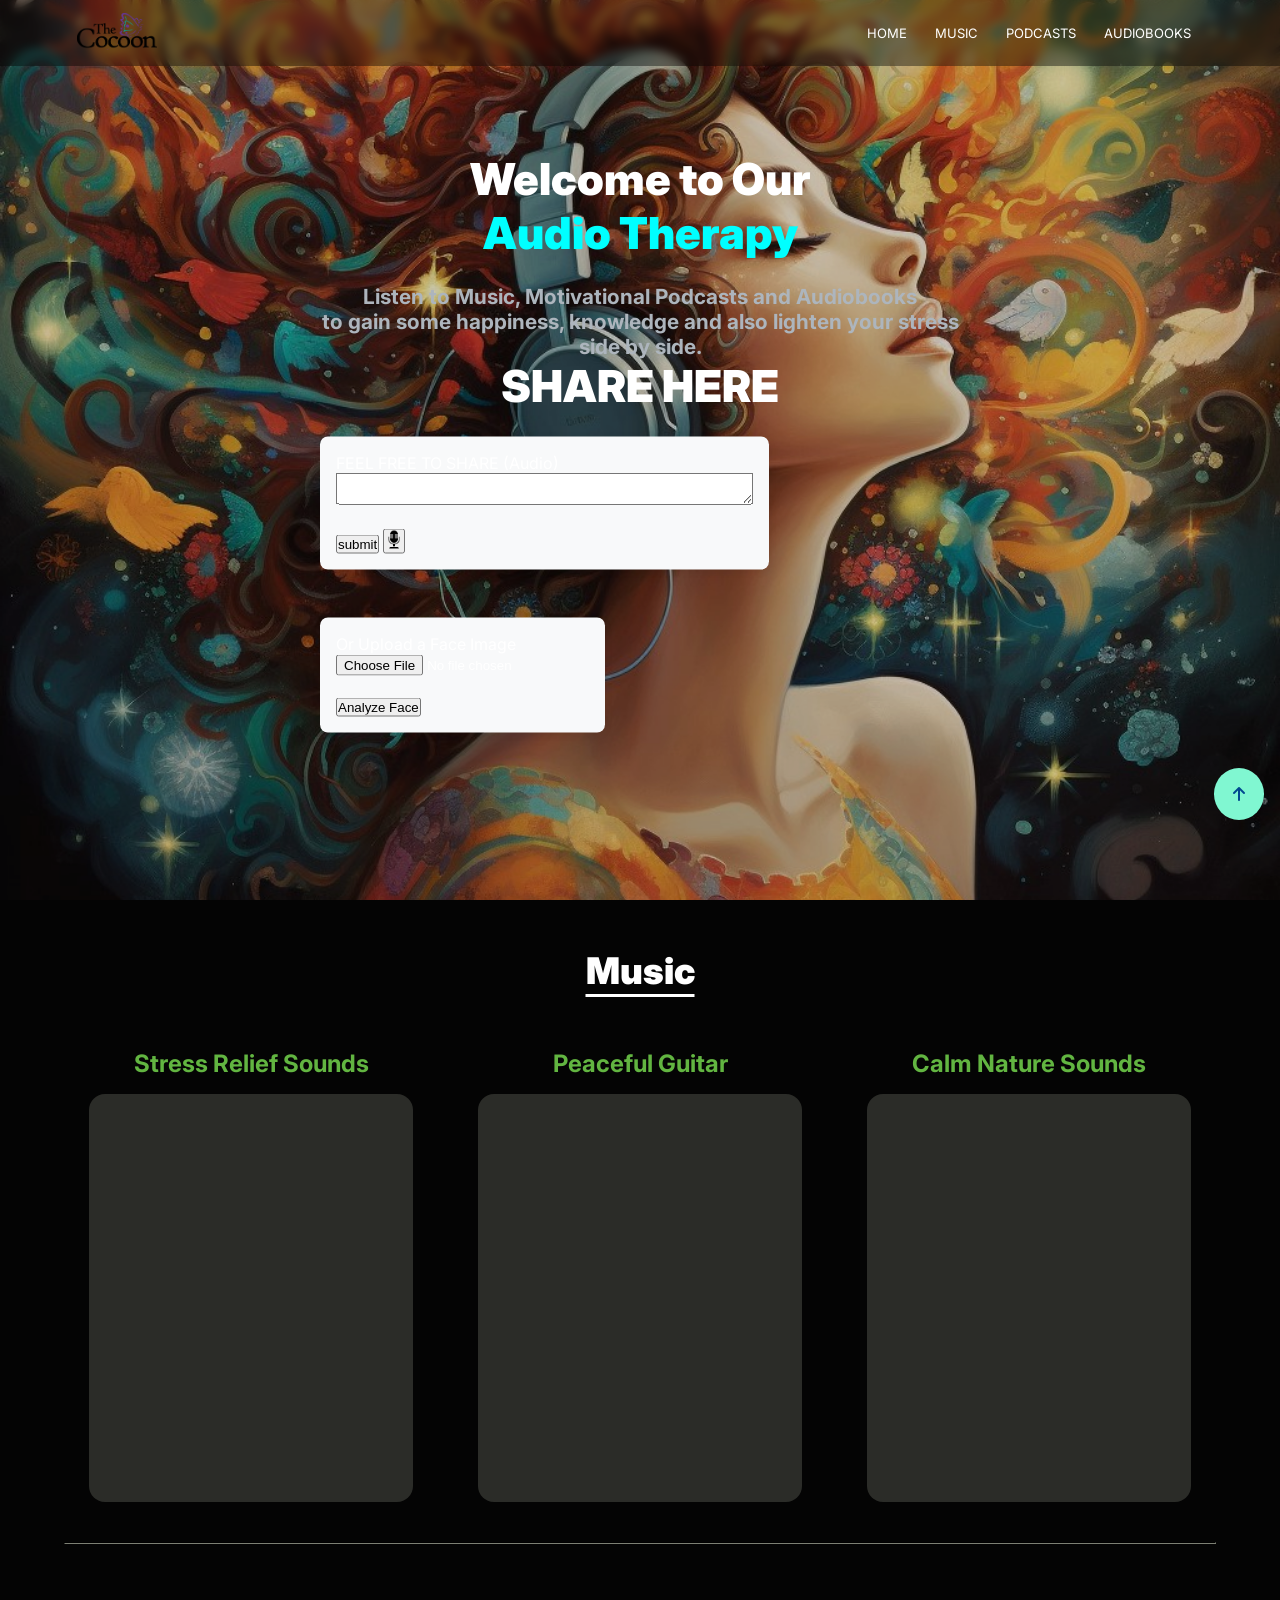
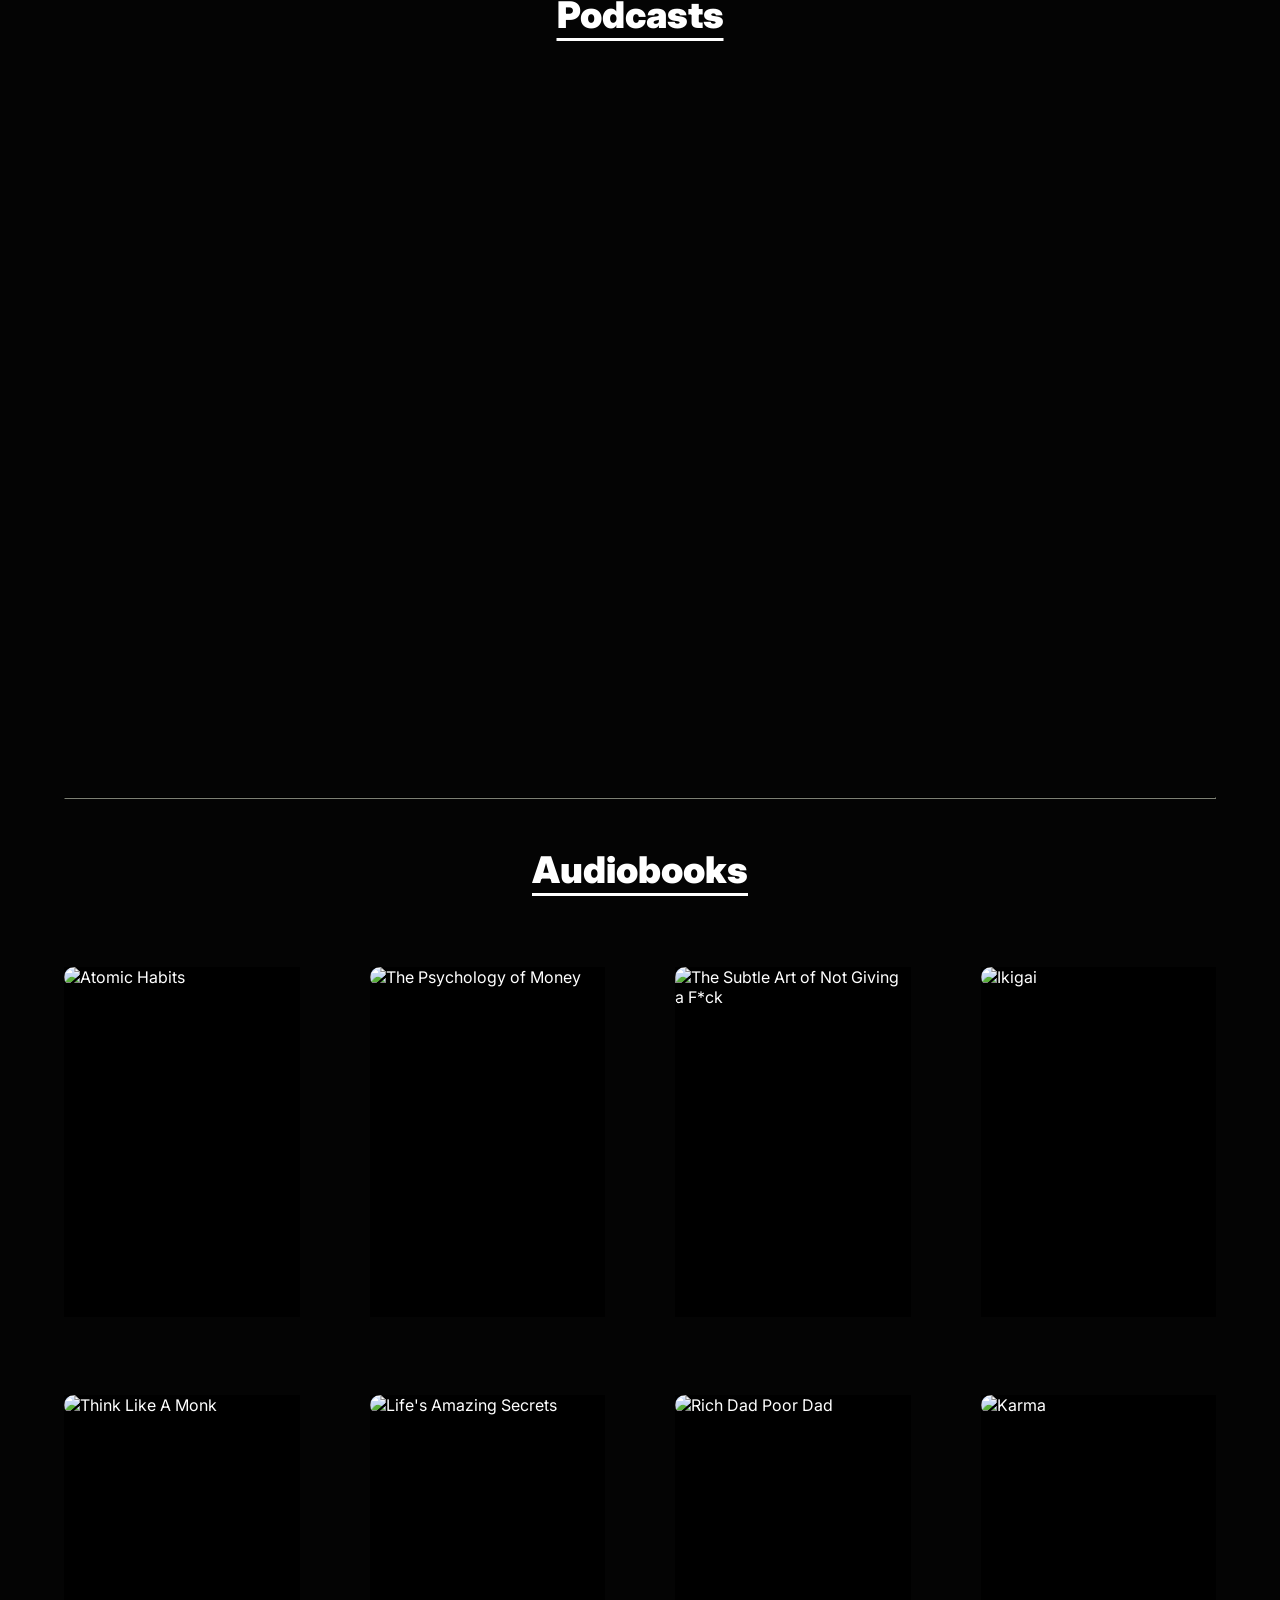
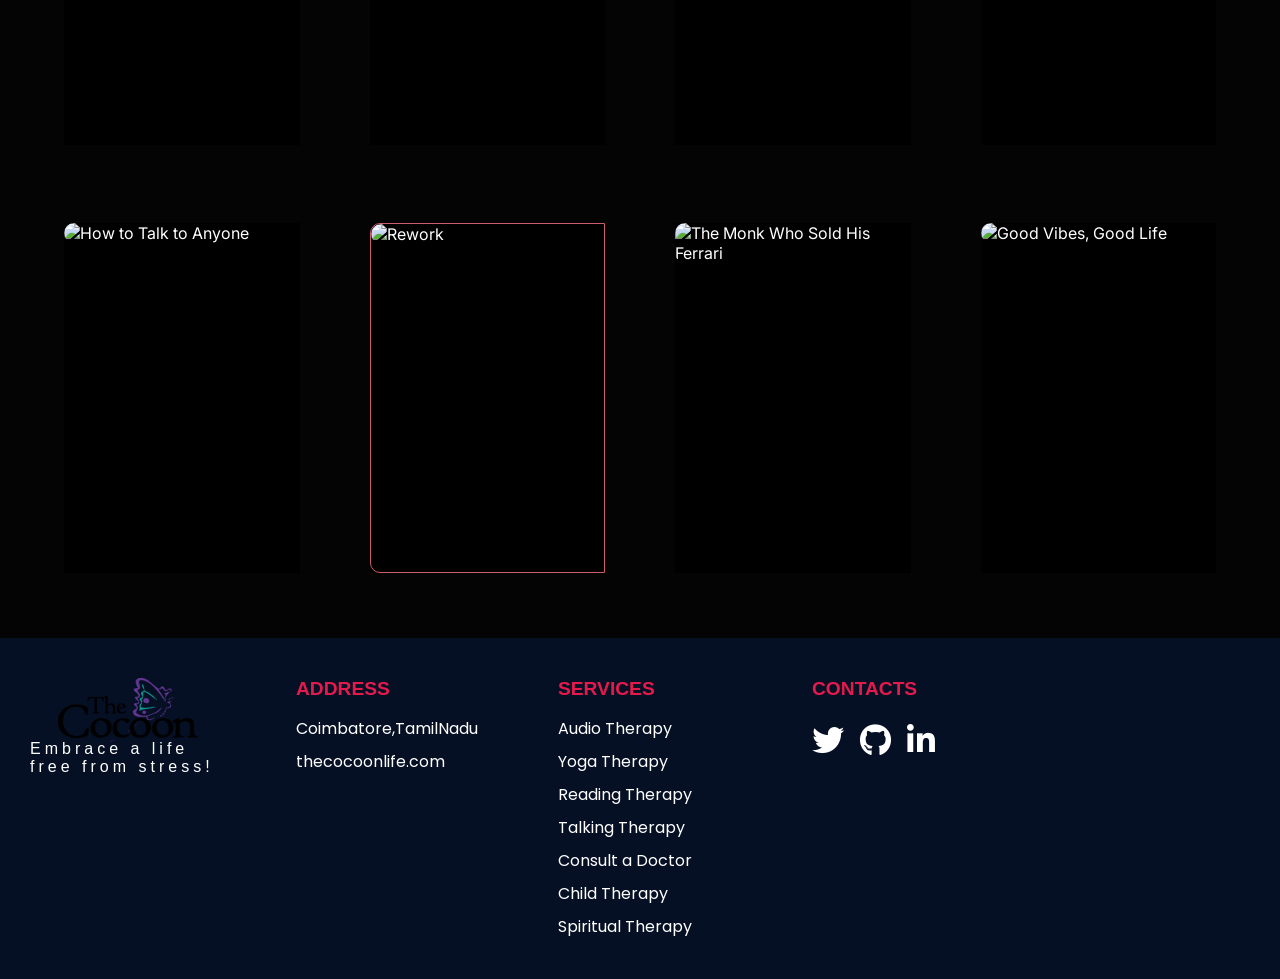
==== commit aa0671b0: "Add ML models and database utilities for therapy recommendation system" ====
--- a/Templates/audioTherapy.html
+++ b/Templates/audioTherapy.html
@@ -36,6 +36,19 @@
   background-position: center;
   background-size: cover;
 }
+.therapy-forms {
+  display: flex;
+  gap: 2em;
+  align-items: flex-start;
+  flex-wrap: wrap;
+}
+.therapy-form {
+  background: #f8f9fa;
+  border-radius: 8px;
+  padding: 1em;
+  box-shadow: 0 2px 8px rgba(0,0,0,0.07);
+  margin-bottom: 1em;
+}
   </style>
 
 <body onload="myfunction()" id="main">
@@ -145,34 +158,35 @@
       </h3>
     <h1>SHARE HERE</h1>
     <!-- Form for typing stress content -->
-    <form id="stressForm">
-        <label for="stressContent">FEEL FREE TO SHARE</label><br>
-        <textarea id="stressContent" name="stressContent" rows="2" cols="100" required></textarea><br><br>
+    <div class="therapy-forms">
+      <form id="stressForm" class="therapy-form">
+        <label for="stressContent">FEEL FREE TO SHARE (Audio)</label><br>
+        <textarea id="stressContent" name="stressContent" rows="2" cols="50" required></textarea><br><br>
         <input type="submit" value="submit">
-        <!-- <button id="speechButton">Start Speech Recognition</button> -->
-        <button id="speechButton"> <img id="micIcon" src="/static/images/mic.png" alt="Microphone" width="18px"></button>
-    </form>
+        <button id="speechButton" type="button"> <img id="micIcon" src="/static/images/mic.png" alt="Microphone" width="18px"></button>
+      </form>
+      <form id="faceForm" class="therapy-form" enctype="multipart/form-data">
+        <label for="faceImage">Or Upload a Face Image</label><br>
+        <input type="file" id="faceImage" name="faceImage" accept="image/*" required><br><br>
+        <input type="submit" value="Analyze Face">
+      </form>
+    </div>
     <div id="response"></div>
     <script>
       document.getElementById('speechButton').addEventListener('click', function() {
-          // Send request to the server to start speech-to-text processing
           fetch('/speech-to-text')
               .then(response => {
-                  if (!response.ok) {
-                      throw new Error('Network response was not ok');
-                  }
+                  if (!response.ok) throw new Error('Network response was not ok');
                   return response.text();
               })
               .then(data => {
-                  // Update the textarea with the recognized speech
                   document.getElementById('stressContent').value = data;
               })
               .catch(error => {
                   console.error('There was a problem with the fetch operation:', error);
               });
       });
-  </script>
-  
+    </script>
     <script>
       document.getElementById('stressForm').addEventListener('submit', function(event) {
           event.preventDefault();
@@ -187,8 +201,23 @@
           })
           .catch(error => console.error('Error:', error));
       });
-  </script>
-  
+    </script>
+    <script>
+      const faceForm = document.getElementById('faceForm');
+      faceForm.addEventListener('submit', function(event) {
+          event.preventDefault();
+          const formData = new FormData(faceForm);
+          fetch('/detect_stress_face', {
+              method: 'POST',
+              body: formData
+          })
+          .then(response => response.json())
+          .then(data => {
+              document.getElementById('response').innerHTML = "<p>Stress Level: " + data.stress_level + "</p><p>Recommendation: " + data.recommendation + "</p>";
+          })
+          .catch(error => console.error('Error:', error));
+      });
+    </script>
     </div>
   </header>
   <!-- Header Section Ends here -->
@@ -537,7 +566,7 @@
         </div>
         <div class="details">
           <div class="center">
-            <h3>Karma: A Yogi’s Guide</h3>
+            <h3>Karma: A Yogi's Guide</h3>
             <p>
               Let's listen to the famous audiobook by Sadhguru and Leslie Howard.<br />
             </p>
